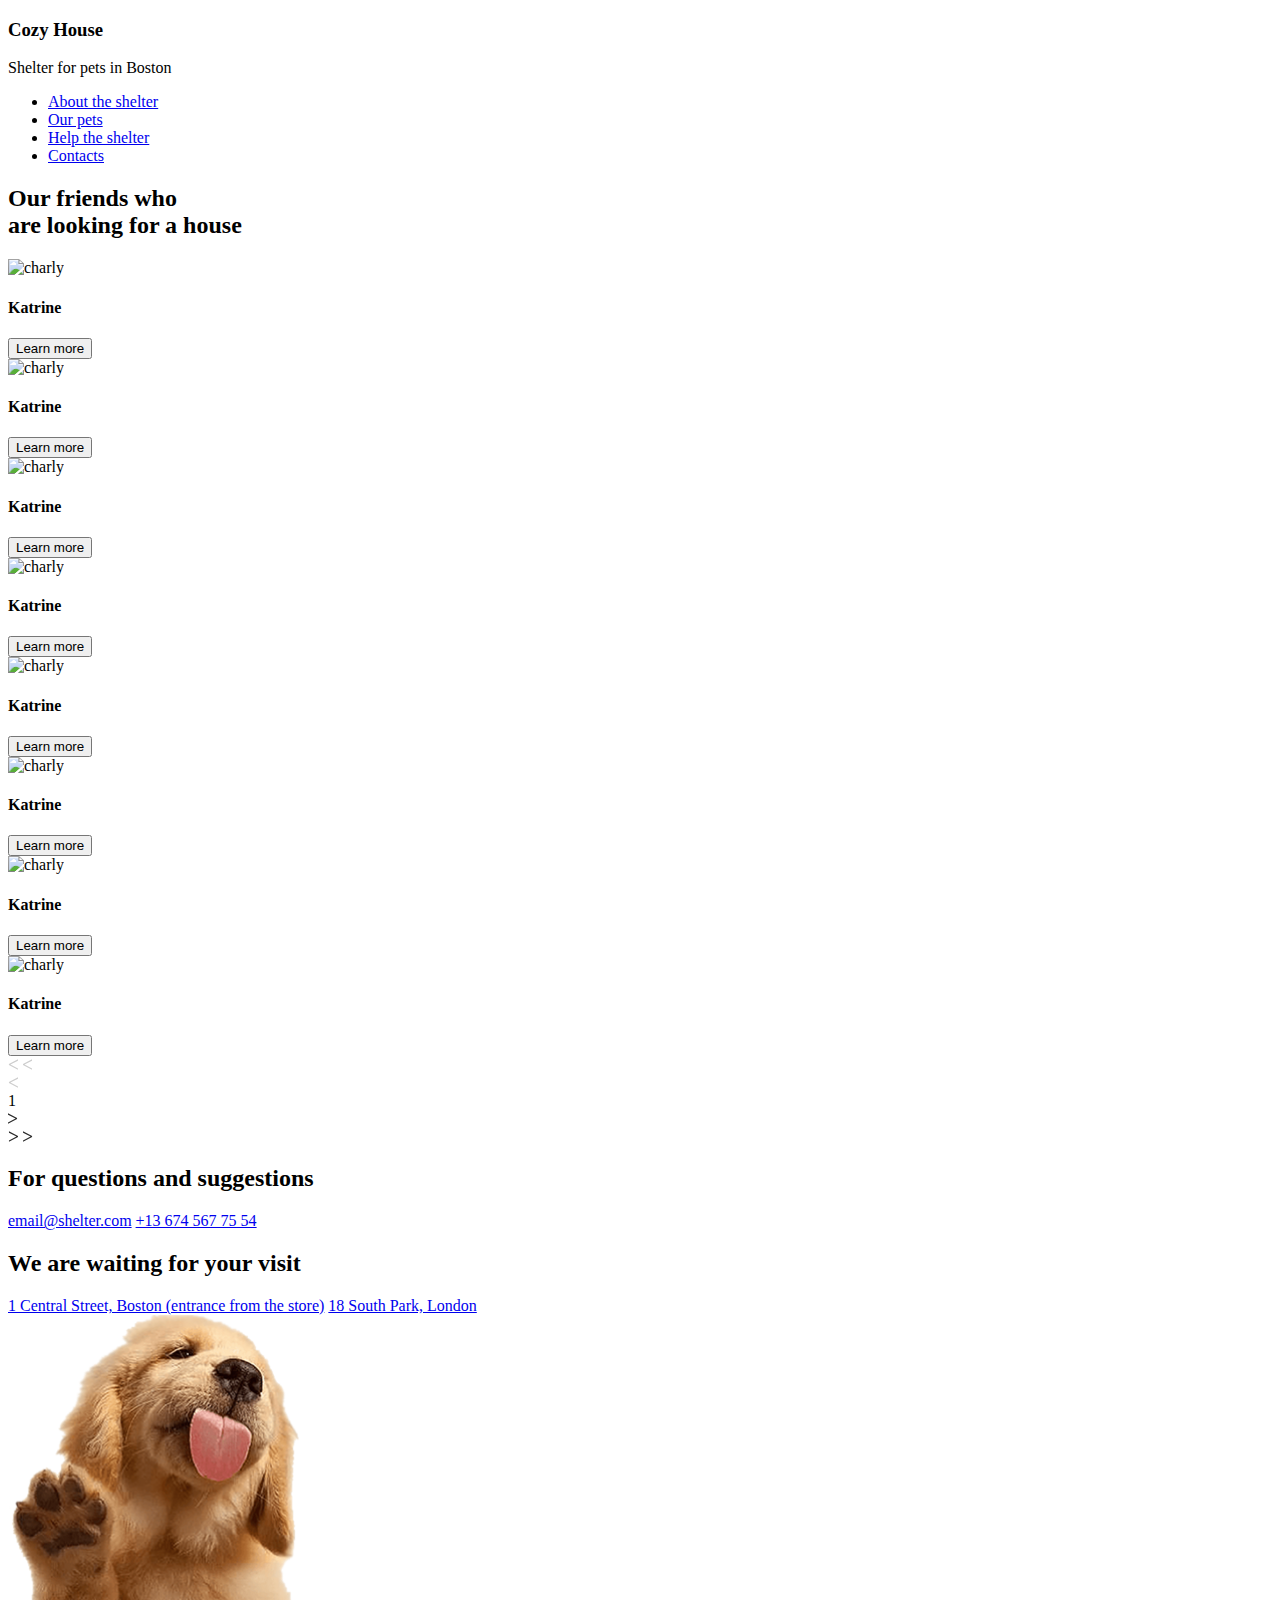
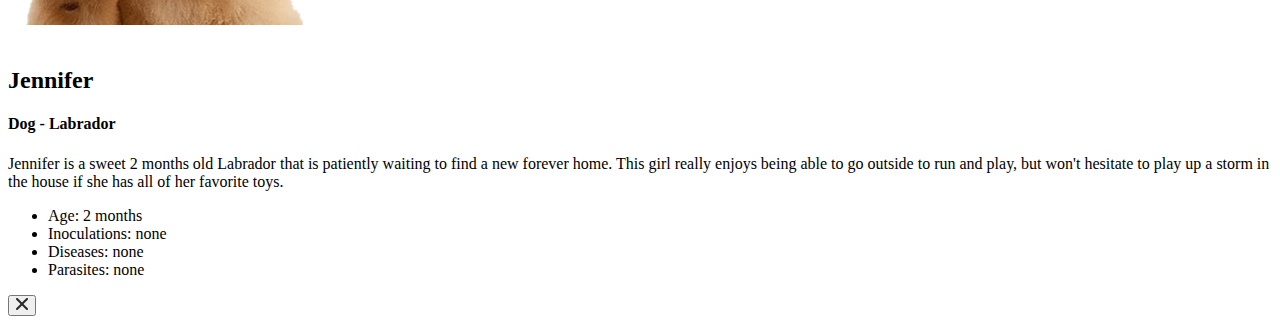
==== pages/pets/index.html @ 301ff0c5 "feat: created html (pets page)" ====
<!DOCTYPE html>
<html lang="en">

<head>
	<meta charset="UTF-8">
	<meta http-equiv="X-UA-Compatible" content="IE=edge">
	<meta name="viewport" content="width=device-width, initial-scale=1.0">
	<title>Our pets</title>
	<link rel="shortcut icon" href="../../assets/favicon.ico" type="image/x-icon">
	<link rel="stylesheet" href="./style.css">
</head>

<body>
	<div class="wraper">
		<header class="header lock-padding">
			<div class="header__container">
				<div class="header__logo">
					<h3 class="header__logo-title">Cozy House</h3>
					<p class="header__logo-subtitle">Shelter for pets in Boston</p>
				</div>
				<div class="header__menu menu">
					<nav class="menu__body">
						<ul class="menu__list">
							<li><a href="../main/index.html" class="menu__link">About the shelter</a></li>
							<li><a href="#" class="menu__link active">Our pets</a></li>
							<li><a href="#help" class="menu__link">Help the shelter</a></li>
							<li><a href="#contacts" class="menu__link">Contacts</a></li>
						</ul>
					</nav>
					<div class="menu__icon icon-menu">
						<span></span>
					</div>
				</div>
			</div>
		</header>
		<main class="main">
			<section class="our-friends">
				<div class="our-friends__container">
					<h2 class="our-friends__title">Our friends who <br>are looking for a house</h2>
					<div class="our-friends__content">
						<div class="our-friends__item-pet pet-item">
							<div class="pet-item__image">
								<img src="../../assets/images/all_pets/charly.jpg" alt="charly">
							</div>
							<h4 class="pet-item__title">Katrine</h4>
							<button class="pet-item__btn">Learn more</button>
						</div>
						<div class="our-friends__item-pet pet-item">
							<div class="pet-item__image">
								<img src="../../assets/images/all_pets/charly.jpg" alt="charly">
							</div>
							<h4 class="pet-item__title">Katrine</h4>
							<button class="pet-item__btn">Learn more</button>
						</div>
						<div class="our-friends__item-pet pet-item">
							<div class="pet-item__image">
								<img src="../../assets/images/all_pets/charly.jpg" alt="charly">
							</div>
							<h4 class="pet-item__title">Katrine</h4>
							<button class="pet-item__btn">Learn more</button>
						</div>
						<div class="our-friends__item-pet pet-item">
							<div class="pet-item__image">
								<img src="../../assets/images/all_pets/charly.jpg" alt="charly">
							</div>
							<h4 class="pet-item__title">Katrine</h4>
							<button class="pet-item__btn">Learn more</button>
						</div>
						<div class="our-friends__item-pet pet-item">
							<div class="pet-item__image">
								<img src="../../assets/images/all_pets/charly.jpg" alt="charly">
							</div>
							<h4 class="pet-item__title">Katrine</h4>
							<button class="pet-item__btn">Learn more</button>
						</div>
						<div class="our-friends__item-pet pet-item">
							<div class="pet-item__image">
								<img src="../../assets/images/all_pets/charly.jpg" alt="charly">
							</div>
							<h4 class="pet-item__title">Katrine</h4>
							<button class="pet-item__btn">Learn more</button>
						</div>
						<div class="our-friends__item-pet pet-item">
							<div class="pet-item__image">
								<img src="../../assets/images/all_pets/charly.jpg" alt="charly">
							</div>
							<h4 class="pet-item__title">Katrine</h4>
							<button class="pet-item__btn">Learn more</button>
						</div>
						<div class="our-friends__item-pet pet-item">
							<div class="pet-item__image">
								<img src="../../assets/images/all_pets/charly.jpg" alt="charly">
							</div>
							<h4 class="pet-item__title">Katrine</h4>
							<button class="pet-item__btn">Learn more</button>
						</div>
					</div>
					<div class="our-friends__pagination pagination">
						<div class="pagination__wraper">
							<div class="pagination__btn pagination__btn_begin">
								<svg class="pagination__btn_begin" width="25" height="11" viewBox="0 0 25 11" fill="none"
									xmlns="http://www.w3.org/2000/svg">
									<path class="pagination__btn_begin"
										d="M9.94687 10.7852L0.913671 6.08789V4.98438L9.94687 0.287109V1.625L2.43711 5.53125L9.94687 9.44727V10.7852ZM24.018 10.7852L14.9848 6.08789V4.98438L24.018 0.287109V1.625L16.5082 5.53125L24.018 9.44727V10.7852Z"
										fill="#CDCDCD" />
								</svg>
							</div>
							<div class="pagination__btn pagination__btn_prev">
								<svg class="pagination__btn_prev" width="10" height="11" viewBox="0 0 10 11" fill="none"
									xmlns="http://www.w3.org/2000/svg">
									<path class="pagination__btn_prev"
										d="M9.98242 10.7852L0.949219 6.08789V4.98438L9.98242 0.287109V1.625L2.47266 5.53125L9.98242 9.44727V10.7852Z"
										fill="#CDCDCD" />
								</svg>
							</div>
							<div class="pagination__btn pagination__btn_current-page">1</div>
							<div class="pagination__btn pagination__btn_next">
								<svg class="pagination__btn_next" width="10" height="11" viewBox="0 0 10 11" fill="none"
									xmlns="http://www.w3.org/2000/svg">
									<path class="pagination__btn_next"
										d="M9.04102 6.08789L0.0078125 10.7852V9.44727L7.51758 5.53125L0.0078125 1.625V0.287109L9.04102 4.98438V6.08789Z"
										fill="#292929" />
								</svg>
							</div>
							<div class="pagination__btn pagination__btn_end">
								<svg class="pagination__btn_end" width="25" height="11" viewBox="0 0 25 11" fill="none"
									xmlns="http://www.w3.org/2000/svg">
									<path class="pagination__btn_end"
										d="M10.0055 6.08789L0.972265 10.7852V9.44727L8.48203 5.53125L0.972265 1.625V0.287109L10.0055 4.98438V6.08789ZM24.0766 6.08789L15.0434 10.7852V9.44727L22.5531 5.53125L15.0434 1.625V0.287109L24.0766 4.98438V6.08789Z"
										fill="#292929" />
								</svg>
							</div>
						</div>
					</div>
				</div>
			</section>
		</main>
		<footer class="footer">
			<div class="footer__container">
				<div class="footer__column">
					<h2 class="footer__title">For questions and suggestions</h2>
					<div class="footer__links">
						<a class="footer__link _icon-email" href="mailto:email@shelter.com"
							target="_blank">email@shelter.com</a>
						<a class="footer__link _icon-phone" href="tel:+136745677554">+13 674 567 75 54</a>
					</div>
				</div>
				<div class="footer__column">
					<h2 class="footer__title">We are waiting for your visit</h2>
					<div class="footer__links">
						<a class="footer__link _icon-marker"
							href="https://www.google.com/maps/place/1+Central+St,+Boston,+MA+02109,+USA/@42.3587065,-71.0553378,17z/data=!4m5!3m4!1s0x89e370868bc2ce7b:0x82fa7db94f5fea9e!8m2!3d42.3585519!4d-71.0547263?hl=en"
							target="_blank">1 Central Street, Boston (entrance from the store)</a>
						<a class="footer__link _icon-marker"
							href="https://www.google.com/maps/place/South+Park/@51.4637793,-0.1904764,14z/data=!4m9!1m2!2m1!1s18+South+Park,+London!3m5!1s0x48760f79376fa0e3:0x202ac3af5c1ea4ec!8m2!3d51.4691953!4d-0.1941945!15sChUxOCBTb3V0aCBQYXJrLCBMb25kb25aFiIUMTggc291dGggcGFyayBsb25kb26SAQRwYXJr?hl=en"
							target="_blank">18 South Park, London</a>
					</div>
				</div>
				<div class="footer__column footer__column_image">
					<img class="footer__img-puppy" src="../../assets/images/footer-puppy.png" alt="footer puppy">
				</div>
			</div>
		</footer>
		<div class="blackout-screan"></div>
	</div>


	<div class="info-popap lock-padding">
		<div class="info-popap__body">
			<div class="info-popap__content">
				<div class="info-popap__image">
					<img src="../../assets/images/all_pets/jennifer.jpg" alt="">
				</div>
				<div class="info-popap__data">
					<h2 class="info-popap__title">Jennifer</h2>
					<h4 class="info-popap__sub-title">Dog - Labrador</h4>
					<div class="info-popap__description">Jennifer is a sweet 2 months old Labrador that is patiently
						waiting
						to
						find a new forever home. This girl really enjoys being able to go outside to run and play, but
						won't
						hesitate to play up a storm in the house if she has all of her favorite toys.
					</div>
					<ul class="info-popap__features features">
						<li>Age: <span class="features__age">2 months</span></li>
						<li>Inoculations: <span class="features__inoculations">none</span></li>
						<li>Diseases: <span class="features__diseases">none</span></li>
						<li>Parasites: <span class="features__parasites">none</span></li>
					</ul>
				</div>
				<button class="info-popap__btn-close">
					<svg width="12" height="12" viewBox="0 0 12 12" fill="none" xmlns="http://www.w3.org/2000/svg">
						<path fill-rule="evenodd" clip-rule="evenodd"
							d="M7.42618 6.00003L11.7046 1.72158C12.0985 1.32775 12.0985 0.689213 11.7046 0.295433C11.3108 -0.0984027 10.6723 -0.0984027 10.2785 0.295433L5.99998 4.57394L1.72148 0.295377C1.32765 -0.098459 0.68917 -0.098459 0.295334 0.295377C-0.0984448 0.689213 -0.0984448 1.32775 0.295334 1.72153L4.57383 5.99997L0.295334 10.2785C-0.0984448 10.6723 -0.0984448 11.3108 0.295334 11.7046C0.68917 12.0985 1.32765 12.0985 1.72148 11.7046L5.99998 7.42612L10.2785 11.7046C10.6723 12.0985 11.3108 12.0985 11.7046 11.7046C12.0985 11.3108 12.0985 10.6723 11.7046 10.2785L7.42618 6.00003Z"
							fill="#292929" />
					</svg>
				</button>
			</div>
		</div>
	</div>

	<script type="module" src="./script.js"></script>
</body>

</html>
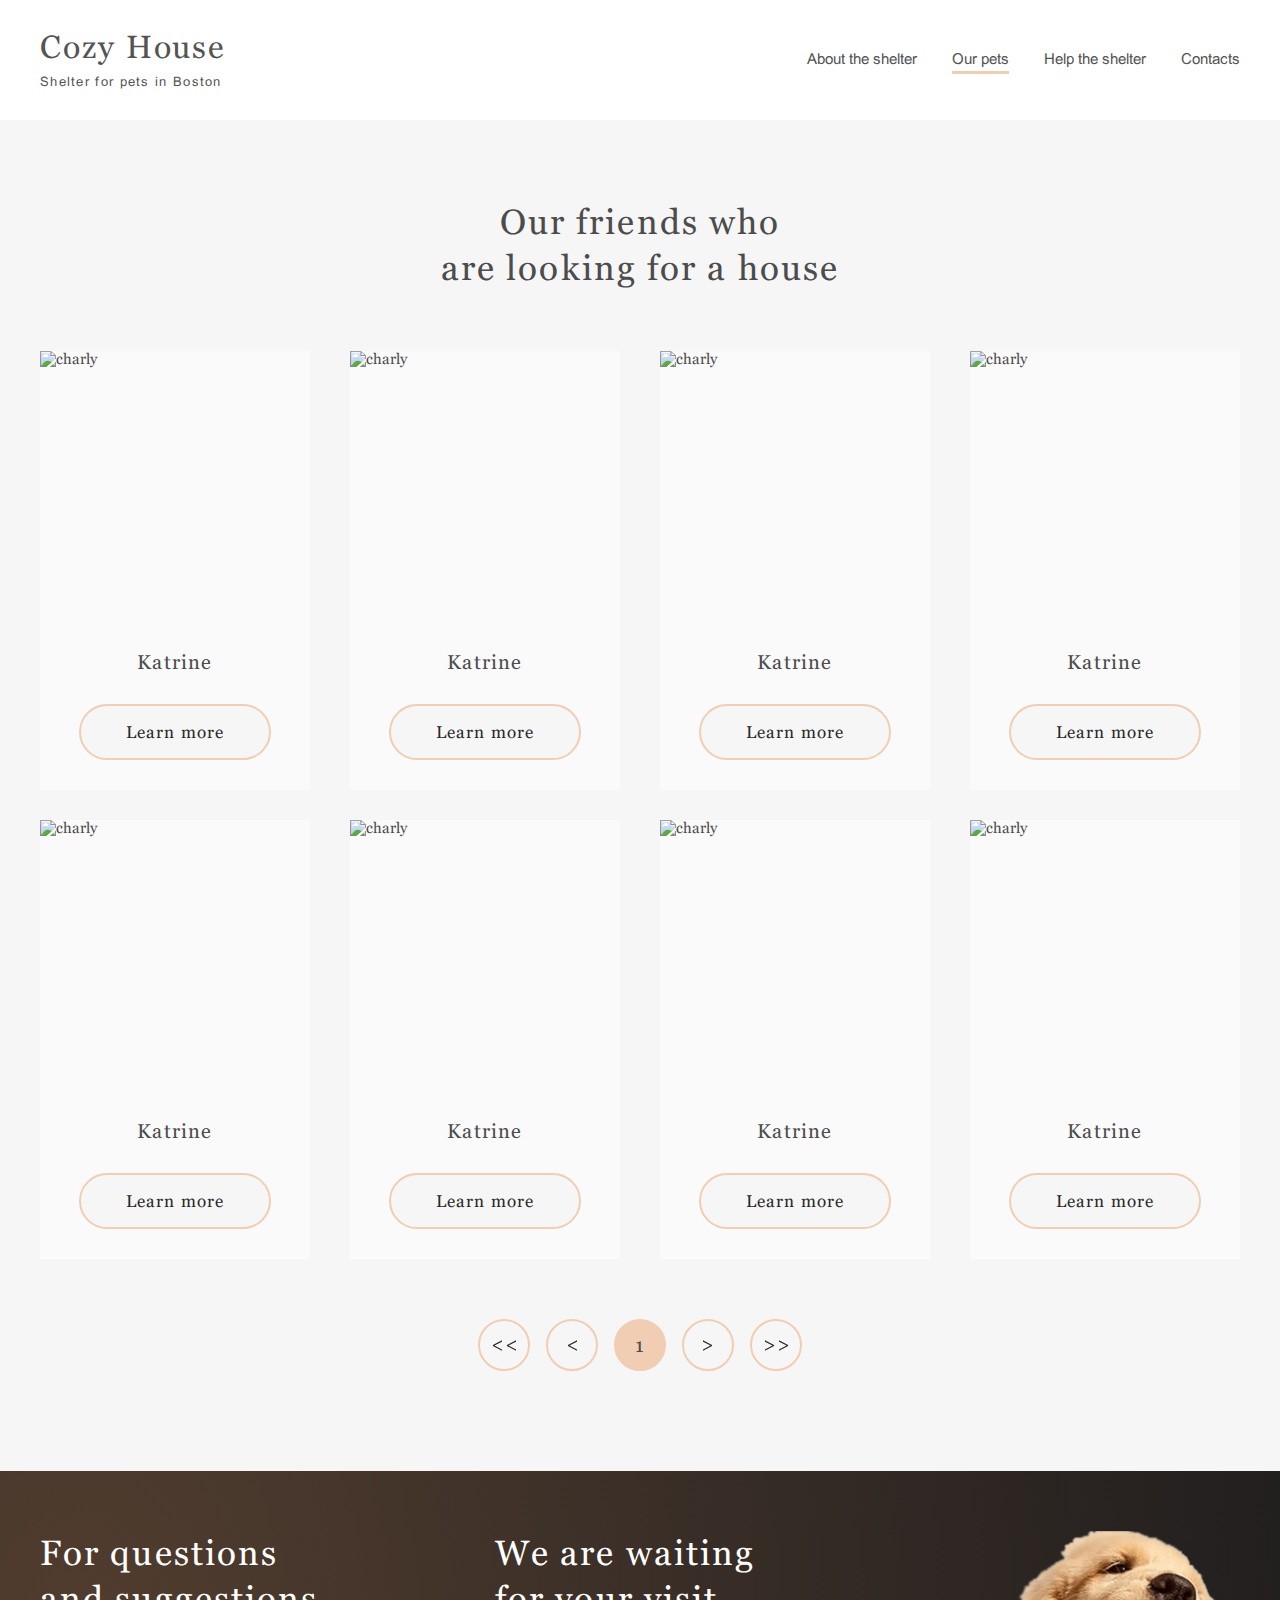
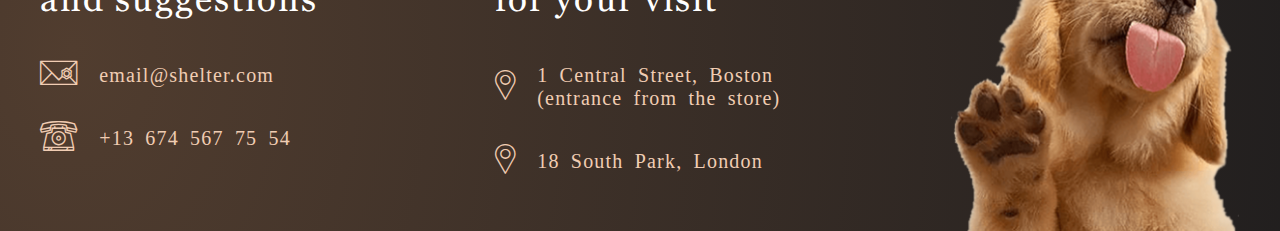
==== commit 78a2a638: "fix: remove adding padding in header(static) - 'pets'" ====
--- a/pages/pets/index.html
+++ b/pages/pets/index.html
@@ -12,7 +12,7 @@
 
 <body>
 	<div class="wraper">
-		<header class="header lock-padding">
+		<header class="header">
 			<div class="header__container">
 				<div class="header__logo">
 					<h3 class="header__logo-title">Cozy House</h3>
--- a/pages/pets/style.css
+++ b/pages/pets/style.css
@@ -0,0 +1,1059 @@
+@charset "UTF-8";
+/*Обнуление*/
+* {
+  padding: 0;
+  margin: 0;
+  border: 0;
+}
+
+*,
+*:before,
+*:after {
+  -webkit-box-sizing: border-box;
+  box-sizing: border-box;
+}
+
+:focus,
+:active {
+  outline: none;
+}
+
+a:focus,
+a:active {
+  outline: none;
+}
+
+nav,
+footer,
+header,
+aside {
+  display: block;
+}
+
+html,
+body {
+  height: 100%;
+  width: 100%;
+  font-size: 100%;
+  line-height: 1;
+  -ms-text-size-adjust: 100%;
+  -moz-text-size-adjust: 100%;
+  -webkit-text-size-adjust: 100%;
+}
+
+input,
+button,
+textarea {
+  font-family: inherit;
+}
+
+input::-ms-clear {
+  display: none;
+}
+
+button {
+  cursor: pointer;
+}
+
+button::-moz-focus-inner {
+  padding: 0;
+  border: 0;
+}
+
+a,
+a:visited {
+  text-decoration: none;
+}
+
+a:hover {
+  text-decoration: none;
+}
+
+ul li {
+  list-style: none;
+}
+
+img {
+  vertical-align: top;
+}
+
+h1,
+h2,
+h3,
+h4,
+h5,
+h6 {
+  font-size: inherit;
+  font-weight: inherit;
+}
+
+/*--------------------*/
+@font-face {
+  font-family: "Arial";
+  src: url("../../assets/fonts/Arial.eot");
+  src: local("☺"), url("../../assets/fonts/Arial.woff") format("woff"), url("../../assets/fonts/Arial.ttf") format("truetype"), url("../../assets/fonts/Arial.svg") format("svg");
+  font-weight: normal;
+  font-style: normal;
+}
+
+@font-face {
+  font-family: "Georgia_regular";
+  src: url("../../assets/fonts/Georgia Regular font.eot");
+  src: local("☺"), url("../../assets/fonts/Georgia Regular font.woff") format("woff"), url("../../assets/fonts/Georgia Regular font.ttf") format("truetype"), url("../../assets/fonts/Georgia Regular font.svg") format("svg");
+  font-weight: normal;
+  font-style: normal;
+}
+
+@font-face {
+  font-family: "Georgia_bold";
+  src: url("../../assets/fonts/georgia bold.eot");
+  src: local("☺"), url("../../assets/fonts/georgia bold.woff") format("woff"), url("../../assets/fonts/georgia bold.ttf") format("truetype"), url("../../assets/fonts/georgia bold.svg") format("svg");
+  font-weight: 700;
+  font-style: normal;
+}
+
+@font-face {
+  font-family: "icomoon";
+  src: url("../../assets/iconsFonts/icomoon.eot?2ja362");
+  src: url("../../assets/iconsFonts/icomoon.eot?2ja362#iefix") format("embedded-opentype"), url("../../assets/iconsFonts/icomoon.ttf?2ja362") format("truetype"), url("../../assets/iconsFonts/icomoon.woff?2ja362") format("woff"), url("../../assets/iconsFonts/icomoon.svg?2ja362#icomoon") format("svg");
+  font-weight: normal;
+  font-style: normal;
+  font-display: block;
+}
+
+[class^="_icon-"],
+[class*=" _icon-"] {
+  /* use !important to prevent issues with browser extensions that change fonts */
+  font-family: "icomoon" !important;
+  font-style: normal;
+  font-weight: normal;
+  font-variant: normal;
+  text-transform: none;
+  line-height: 1;
+  /* Better Font Rendering =========== */
+  -webkit-font-smoothing: antialiased;
+  -moz-osx-font-smoothing: grayscale;
+}
+
+._icon-arrow_left:before {
+  content: "\e900";
+}
+
+._icon-arrow_right:before {
+  content: "\e901";
+}
+
+._icon-email:before {
+  content: "\e902";
+}
+
+._icon-marker:before {
+  content: "\e903";
+}
+
+._icon-phone:before {
+  content: "\e904";
+}
+
+body {
+  font-family: "Georgia_regular";
+  line-height: 1;
+  background-color: #ffffff;
+  color: #4c4c4c;
+  font-size: 0.9375rem;
+}
+
+body.lock {
+  overflow: hidden;
+}
+
+[class*="__container"] {
+  max-width: 1230px;
+  padding: 0 15px;
+  margin: 0 auto;
+}
+
+h1 {
+  font-size: 2.75rem;
+  line-height: 130%;
+}
+
+@media (max-width: 20em) {
+  h1 {
+    font-size: 1.5625rem;
+    letter-spacing: 0.06em;
+  }
+}
+
+h2 {
+  font-size: 2.1875rem;
+  line-height: 130%;
+  letter-spacing: 0.06em;
+  color: colorH24;
+}
+
+@media (max-width: 36em) {
+  h2 {
+    font-size: 1.5625rem;
+  }
+}
+
+h3 {
+  font-size: 2rem;
+  line-height: 110%;
+  letter-spacing: 0.06em;
+}
+
+h4 {
+  font-size: 1.25rem;
+  line-height: 115%;
+  letter-spacing: 0.06em;
+  color: colorH24;
+}
+
+a {
+  color: #545454;
+}
+
+.wraper {
+  position: relative;
+  min-height: 100%;
+  display: -webkit-box;
+  display: -ms-flexbox;
+  display: flex;
+  -webkit-box-orient: vertical;
+  -webkit-box-direction: normal;
+      -ms-flex-direction: column;
+          flex-direction: column;
+}
+
+.blackout-screan {
+  position: fixed;
+  top: 0;
+  left: 0;
+  height: 100%;
+  width: 100%;
+  background-color: rgba(41, 41, 41, 0.6);
+  z-index: 1;
+  opacity: 0;
+  visibility: hidden;
+  -webkit-transition: 0.5s ease-out 0s;
+  transition: 0.5s ease-out 0s;
+}
+
+.blackout-screan.active {
+  opacity: 1;
+  visibility: visible;
+  -webkit-transition: 0.5s ease-in 0.1s;
+  transition: 0.5s ease-in 0.1s;
+}
+
+.info-popap {
+  position: fixed;
+  top: 0;
+  left: 0;
+  width: 100%;
+  height: 100%;
+  background-color: rgba(41, 41, 41, 0.6);
+  z-index: 2;
+  opacity: 0;
+  visibility: hidden;
+  -webkit-transition: 0.5s ease-out 0s;
+  transition: 0.5s ease-out 0s;
+}
+
+.info-popap__body {
+  min-height: 100vh;
+  display: -webkit-box;
+  display: -ms-flexbox;
+  display: flex;
+  -webkit-box-align: center;
+      -ms-flex-align: center;
+          align-items: center;
+  -webkit-box-pack: center;
+      -ms-flex-pack: center;
+          justify-content: center;
+  padding: 30px 52px;
+}
+
+@media (max-width: 20em) {
+  .info-popap__body {
+    padding: 30px 40px;
+  }
+}
+
+.info-popap__content {
+  position: relative;
+  display: -webkit-box;
+  display: -ms-flexbox;
+  display: flex;
+  max-width: 902px;
+  border-radius: 9px;
+  color: #000000;
+  background-color: #fafafa;
+}
+
+@media (max-width: 48em) {
+  .info-popap__content {
+    max-width: 630px;
+  }
+}
+
+@media (max-width: 320px) {
+  .info-popap__content {
+    width: 240px;
+  }
+}
+
+.info-popap__image {
+  position: relative;
+  -webkit-box-flex: 0;
+      -ms-flex: 0 0 55.433%;
+          flex: 0 0 55.433%;
+  padding-bottom: 55.433%;
+  -ms-flex-item-align: start;
+      align-self: flex-start;
+  overflow: hidden;
+  border-radius: 9px;
+}
+
+@media (max-width: 48em) {
+  .info-popap__image {
+    -webkit-box-flex: 0;
+        -ms-flex: 0 0 55.555%;
+            flex: 0 0 55.555%;
+    padding-bottom: 55.555%;
+    margin: 0;
+  }
+}
+
+@media (max-width: 36em) {
+  .info-popap__image {
+    display: none;
+  }
+}
+
+.info-popap__image img {
+  position: absolute;
+  top: 0;
+  left: 0;
+  width: 100%;
+  height: 100%;
+}
+
+.info-popap__data {
+  -webkit-box-flex: 1;
+      -ms-flex: 1 1 auto;
+          flex: 1 1 auto;
+  padding: 50px 23px 88px 30px;
+}
+
+@media (max-width: 62em) {
+  .info-popap__data {
+    padding: 10px 11px 37px 10px;
+  }
+}
+
+@media (max-width: 36em) {
+  .info-popap__data {
+    margin: 0 auto;
+    padding: 10px;
+  }
+}
+
+.info-popap__title {
+  font-size: 2.1875rem;
+  margin: 0px 0px 0.625rem 0px;
+}
+
+@media (max-width: 36em) {
+  .info-popap__title {
+    text-align: center;
+  }
+}
+
+.info-popap__sub-title {
+  margin-bottom: 2.5rem;
+}
+
+@media (max-width: 48em) {
+  .info-popap__sub-title {
+    margin-bottom: 1.5rem;
+  }
+}
+
+@media (max-width: 36em) {
+  .info-popap__sub-title {
+    text-align: center;
+  }
+}
+
+.info-popap__description {
+  margin-bottom: 2.5rem;
+  line-height: 110%;
+  letter-spacing: 0.06em;
+}
+
+@media (max-width: 48em) {
+  .info-popap__description {
+    font-size: 0.8125rem;
+    margin-bottom: 1.5rem;
+    text-align: justify;
+  }
+}
+
+.info-popap__features li {
+  font-weight: 700;
+  line-height: 110%;
+  letter-spacing: 0.06em;
+}
+
+.info-popap__features li:not(:last-child) {
+  margin-bottom: 0.625rem;
+}
+
+@media (max-width: 48em) {
+  .info-popap__features li:not(:last-child) {
+    margin-bottom: 0.3125rem;
+  }
+}
+
+.info-popap__features li::before {
+  content: "";
+  display: inline-block;
+  width: 5px;
+  height: 5px;
+  border-radius: 100px;
+  margin-right: 10px;
+  background-color: #f1cdb3;
+}
+
+.info-popap__features span {
+  font-weight: 400;
+}
+
+.info-popap__btn-close {
+  position: absolute;
+  right: -43px;
+  top: -48px;
+  width: 52px;
+  height: 52px;
+  background-color: #fafafa00;
+  border: 2px solid #f1cdb3;
+  border-radius: 100px;
+  -ms-flex-item-align: end;
+      align-self: flex-end;
+  cursor: pointer;
+  -webkit-transition: 0.5s ease;
+  transition: 0.5s ease;
+}
+
+@media (max-width: 30em) {
+  .info-popap__btn-close {
+    right: -30px;
+    top: -55px;
+  }
+}
+
+.info-popap__btn-close:hover {
+  border-color: #fddcc4;
+  background-color: #fddcc4;
+}
+
+.info-popap__btn-close svg {
+  position: absolute;
+  top: 50%;
+  left: 50%;
+  -webkit-transform: translate(-50%, -50%);
+          transform: translate(-50%, -50%);
+}
+
+.info-popap.active {
+  opacity: 1;
+  visibility: visible;
+  -webkit-transition: 0.5s ease-in 0.1s;
+  transition: 0.5s ease-in 0.1s;
+}
+
+.header {
+  padding: 30px 0;
+  background-color: #ffffff;
+}
+
+@media (max-width: 62em) {
+  .header {
+    padding: 30px 0px 0px 0px;
+  }
+}
+
+.header__container {
+  display: -webkit-box;
+  display: -ms-flexbox;
+  display: flex;
+  -webkit-box-pack: justify;
+      -ms-flex-pack: justify;
+          justify-content: space-between;
+  -webkit-box-align: center;
+      -ms-flex-align: center;
+          align-items: center;
+}
+
+@media (max-width: 62em) {
+  .header__container {
+    padding: 0px 30px;
+  }
+}
+
+@media (max-width: 47.99em) {
+  .header__container {
+    -webkit-box-pack: end;
+        -ms-flex-pack: end;
+            justify-content: flex-end;
+    padding: 0px 15px;
+  }
+}
+
+.header__logo {
+  color: #545454;
+  margin-right: 43px;
+  white-space: nowrap;
+  z-index: 4;
+}
+
+@media (max-width: 19.99em) {
+  .header__logo {
+    margin-right: 20px;
+  }
+}
+
+.header__logo-title {
+  margin-bottom: 0.3125em;
+}
+
+@media (max-width: 19.99em) {
+  .header__logo-title {
+    font-size: 1.5rem;
+  }
+}
+
+.header__logo-subtitle {
+  font-family: "Arial";
+  font-size: 0.8125rem;
+  line-height: 115.4%;
+  letter-spacing: 0.1em;
+}
+
+@media (max-width: 19.99em) {
+  .header__logo-subtitle {
+    font-size: 0.75rem;
+  }
+}
+
+.header__menu {
+  display: -webkit-box;
+  display: -ms-flexbox;
+  display: flex;
+}
+
+@media (max-width: 47.99em) {
+  .menu__body {
+    position: fixed;
+    right: -120%;
+    top: 0;
+    width: 320px;
+    height: 100vh;
+    display: -webkit-box;
+    display: -ms-flexbox;
+    display: flex;
+    -webkit-box-pack: center;
+        -ms-flex-pack: center;
+            justify-content: center;
+    -webkit-box-align: center;
+        -ms-flex-align: center;
+            align-items: center;
+    background: #ffffff;
+    z-index: 3;
+    overflow-y: auto;
+    -webkit-transition: 0.5s ease-out;
+    transition: 0.5s ease-out;
+  }
+}
+
+@media (max-width: 47.99em) {
+  .menu__body.active {
+    right: 0;
+    -webkit-transition: 0.5s ease-in;
+    transition: 0.5s ease-in;
+  }
+}
+
+.menu__list {
+  display: -webkit-box;
+  display: -ms-flexbox;
+  display: flex;
+  -webkit-box-align: center;
+      -ms-flex-align: center;
+          align-items: center;
+  -ms-flex-wrap: wrap;
+      flex-wrap: wrap;
+  row-gap: 10px;
+}
+
+@media (max-width: 47.99em) {
+  .menu__list {
+    -webkit-box-orient: vertical;
+    -webkit-box-direction: normal;
+        -ms-flex-direction: column;
+            flex-direction: column;
+  }
+}
+
+.menu__list li:not(:last-child) {
+  margin-right: 2.334em;
+}
+
+@media (max-width: 47.99em) {
+  .menu__list li:not(:last-child) {
+    font-size: 2rem;
+    margin: 0em 0em 1.25em 0em;
+  }
+}
+
+.menu__link {
+  font-family: "Arial";
+  line-height: 160%;
+  position: relative;
+  padding: 15px 0;
+}
+
+@media (max-width: 47.99em) {
+  .menu__link {
+    font-size: 2rem;
+  }
+}
+
+.menu__link::before {
+  content: "";
+  position: absolute;
+  right: 0;
+  bottom: 12px;
+  width: 0%;
+  height: 3px;
+  background-color: #f1cdb3;
+  -webkit-transition: 0.4s ease-out;
+  transition: 0.4s ease-out;
+}
+
+.menu__link:hover::before {
+  content: "";
+  width: 100%;
+  left: 0;
+  -webkit-transition: 0.4s ease-in;
+  transition: 0.4s ease-in;
+}
+
+.menu__link.active::before {
+  content: "";
+  width: 100%;
+  left: 0;
+  -webkit-transition: 0.4s ease-in;
+  transition: 0.4s ease-in;
+}
+
+.menu__icon {
+  margin-right: 38px;
+}
+
+.icon-menu {
+  display: none;
+  position: relative;
+  width: 30px;
+  height: 22px;
+  cursor: pointer;
+  z-index: 4;
+}
+
+@media (max-width: 47.99em) {
+  .icon-menu {
+    display: block;
+  }
+}
+
+.icon-menu span {
+  position: absolute;
+  left: 0px;
+  top: 10px;
+  width: 100%;
+  height: 2px;
+  background: #000000;
+  -webkit-transition: 0.5s ease;
+  -webkit-transition: 0.3s ease-out;
+  transition: 0.3s ease-out;
+}
+
+.icon-menu::before,
+.icon-menu::after {
+  content: "";
+  position: absolute;
+  height: 2px;
+  left: 0;
+  background: #000000;
+  width: 100%;
+}
+
+.icon-menu::before {
+  top: 0px;
+  -webkit-transition: 0.5s ease-out;
+  transition: 0.5s ease-out;
+}
+
+.icon-menu::after {
+  content: "";
+  bottom: 0px;
+  -webkit-transition: 0.1s ease-out;
+  transition: 0.1s ease-out;
+}
+
+.icon-menu.active span {
+  -webkit-transform: rotate(-90deg);
+          transform: rotate(-90deg);
+  top: 5px;
+  -webkit-transition: 0.3s ease-in;
+  transition: 0.3s ease-in;
+}
+
+.icon-menu.active::before {
+  content: "";
+  -webkit-transform: rotate(-90deg);
+          transform: rotate(-90deg);
+  top: 5px;
+  left: -10px;
+  -webkit-transition: 0.1s ease-in;
+  transition: 0.1s ease-in;
+}
+
+.icon-menu.active::after {
+  content: "";
+  -webkit-transform: rotate(-90deg);
+          transform: rotate(-90deg);
+  top: 5px;
+  left: 10px;
+  -webkit-transition: 0.5s ease-in;
+  transition: 0.5s ease-in;
+}
+
+.main {
+  -webkit-box-flex: 1;
+      -ms-flex: 1 1 auto;
+          flex: 1 1 auto;
+}
+
+.main .our-friends {
+  padding: 80px 0 100px 0;
+  background-color: #f6f6f6;
+}
+
+@media (max-width: 576px) {
+  .main .our-friends {
+    pad: 42px 0;
+  }
+}
+
+.main .our-friends__title {
+  max-width: 400px;
+  text-align: center;
+  margin: 0 auto;
+  margin-bottom: 60px;
+}
+
+@media (max-width: 576px) {
+  .main .our-friends__title {
+    margin-bottom: 42px;
+  }
+}
+
+.main .our-friends__content {
+  display: -webkit-box;
+  display: -ms-flexbox;
+  display: flex;
+  -webkit-box-pack: center;
+      -ms-flex-pack: center;
+          justify-content: center;
+  -ms-flex-wrap: wrap;
+      flex-wrap: wrap;
+  -webkit-column-gap: 40px;
+          column-gap: 40px;
+  row-gap: 30px;
+}
+
+.main .our-friends__content:not(:last-child) {
+  margin-bottom: 60px;
+}
+
+.main .our-friends__item-pet {
+  -webkit-box-flex: 0;
+      -ms-flex: 0 1 22.5%;
+          flex: 0 1 22.5%;
+}
+
+@media (max-width: 992px) {
+  .main .our-friends__item-pet {
+    -webkit-box-flex: 0;
+        -ms-flex: 0 1 30%;
+            flex: 0 1 30%;
+  }
+}
+
+@media (max-width: 768px) {
+  .main .our-friends__item-pet {
+    -webkit-box-flex: 0;
+        -ms-flex: 0 1 36.586%;
+            flex: 0 1 36.586%;
+  }
+}
+
+@media (max-width: 576px) {
+  .main .our-friends__item-pet {
+    -webkit-box-flex: 0;
+        -ms-flex: 0 1 93.11%;
+            flex: 0 1 93.11%;
+  }
+}
+
+.main .our-friends__pagination {
+  margin: 0 auto;
+}
+
+.main .pet-item {
+  display: -webkit-box;
+  display: -ms-flexbox;
+  display: flex;
+  -webkit-box-orient: vertical;
+  -webkit-box-direction: normal;
+      -ms-flex-direction: column;
+          flex-direction: column;
+  -webkit-box-align: center;
+      -ms-flex-align: center;
+          align-items: center;
+  padding-bottom: 30px;
+  background-color: #fafafa;
+  cursor: pointer;
+}
+
+.main .pet-item :not(:last-child) {
+  margin-bottom: 30px;
+}
+
+.main .pet-item__image {
+  width: 100%;
+  padding-bottom: 100%;
+  position: relative;
+}
+
+.main .pet-item__image img {
+  position: absolute;
+  top: 0;
+  left: 0;
+  width: 100%;
+  height: 100%;
+  -o-object-fit: contain;
+     object-fit: contain;
+}
+
+.main .pet-item__btn {
+  font-size: 1.0625rem;
+  line-height: 130%;
+  letter-spacing: 0.06em;
+  color: #292929;
+  border: 2px solid #f1cdb3;
+  padding: 0.8824em 2.6471em;
+  border-radius: 100px;
+  background-color: #f6f6f6;
+  -webkit-transition: 0.3s ease;
+  transition: 0.3s ease;
+}
+
+.main .pet-item__btn:hover {
+  border-color: #fddcc4;
+  background-color: #fddcc4;
+}
+
+.main .pagination {
+  max-width: 340px;
+}
+
+.main .pagination__wraper {
+  display: -webkit-box;
+  display: -ms-flexbox;
+  display: flex;
+  -webkit-box-pack: justify;
+      -ms-flex-pack: justify;
+          justify-content: space-between;
+}
+
+.main .pagination__btn {
+  position: relative;
+  display: -webkit-box;
+  display: -ms-flexbox;
+  display: flex;
+  -webkit-box-pack: center;
+      -ms-flex-pack: center;
+          justify-content: center;
+  -webkit-box-align: center;
+      -ms-flex-align: center;
+          align-items: center;
+  margin: 0 auto;
+  border: 2px solid #f1cdb3;
+  border-radius: 100px;
+  width: 52px;
+  height: 52px;
+  font-size: 20px;
+  line-height: 115%;
+  letter-spacing: 0.06em;
+  cursor: pointer;
+  -webkit-transition: 0.3s ease;
+  transition: 0.3s ease;
+}
+
+.main .pagination__btn:hover {
+  border-color: #fddcc4;
+  background-color: #fddcc4;
+}
+
+.main .pagination__btn svg path {
+  fill: #292929;
+}
+
+.main .pagination__btn.lock-btn svg path {
+  fill: #cdcdcd;
+}
+
+.main .pagination__btn_current-page {
+  background-color: #f1cdb3;
+}
+
+.main .lock-btn {
+  color: #cdcdcd;
+  border-color: #cdcdcd;
+  pointer-events: none;
+}
+
+.footer {
+  padding: 60px 0 0 0;
+  background: radial-gradient(110.67% 538.64% at 5.73% 50%, #513d2f 0%, #1a1a1c 100%), #211f20;
+}
+
+@media (max-width: 768px) {
+  .footer {
+    padding: 30px 0 0 0;
+  }
+}
+
+.footer__container {
+  display: -webkit-box;
+  display: -ms-flexbox;
+  display: flex;
+  -ms-flex-wrap: wrap;
+      flex-wrap: wrap;
+  -webkit-box-pack: justify;
+      -ms-flex-pack: justify;
+          justify-content: space-between;
+  -webkit-box-align: start;
+      -ms-flex-align: start;
+          align-items: flex-start;
+  -webkit-column-gap: 40px;
+          column-gap: 40px;
+  row-gap: 65px;
+}
+
+@media (max-width: 62em) {
+  .footer__container {
+    -webkit-box-pack: center;
+        -ms-flex-pack: center;
+            justify-content: center;
+    -webkit-column-gap: 60px;
+            column-gap: 60px;
+  }
+}
+
+@media (max-width: 36em) {
+  .footer__container {
+    row-gap: 60px;
+  }
+}
+
+.footer__column {
+  position: relative;
+  -webkit-box-flex: 1;
+      -ms-flex: 1 1 33.333%;
+          flex: 1 1 33.333%;
+  max-width: 18.125rem;
+}
+
+@media (max-width: 47.99em) {
+  .footer__column {
+    display: -webkit-box;
+    display: -ms-flexbox;
+    display: flex;
+    -webkit-box-orient: vertical;
+    -webkit-box-direction: normal;
+        -ms-flex-direction: column;
+            flex-direction: column;
+    -webkit-box-align: center;
+        -ms-flex-align: center;
+            align-items: center;
+    -webkit-box-flex: 1;
+        -ms-flex: 1 1 auto;
+            flex: 1 1 auto;
+    max-width: 100%;
+  }
+}
+
+@media (max-width: 47.99em) {
+  .footer__column_image {
+    max-width: 18.125rem;
+  }
+}
+
+.footer__title {
+  color: #ffffff;
+  margin-bottom: 40px;
+}
+
+@media (max-width: 47.99em) {
+  .footer__title {
+    text-align: center;
+  }
+}
+
+.footer__links :not(:last-child) {
+  margin: 0px 0px 40px 0px;
+}
+
+.footer__link {
+  display: -webkit-box;
+  display: -ms-flexbox;
+  display: flex;
+  -webkit-box-align: center;
+      -ms-flex-align: center;
+          align-items: center;
+  font-size: 1.25rem;
+  line-height: 115%;
+  letter-spacing: 0.06em;
+  color: #f1cdb3;
+}
+
+.footer__link::before {
+  margin-right: 20px;
+  font-size: 30px;
+}
+
+.footer__img-puppy {
+  height: 100%;
+  width: 100%;
+}
+
+.footer__column_image {
+  -ms-flex-item-align: end;
+      align-self: flex-end;
+}
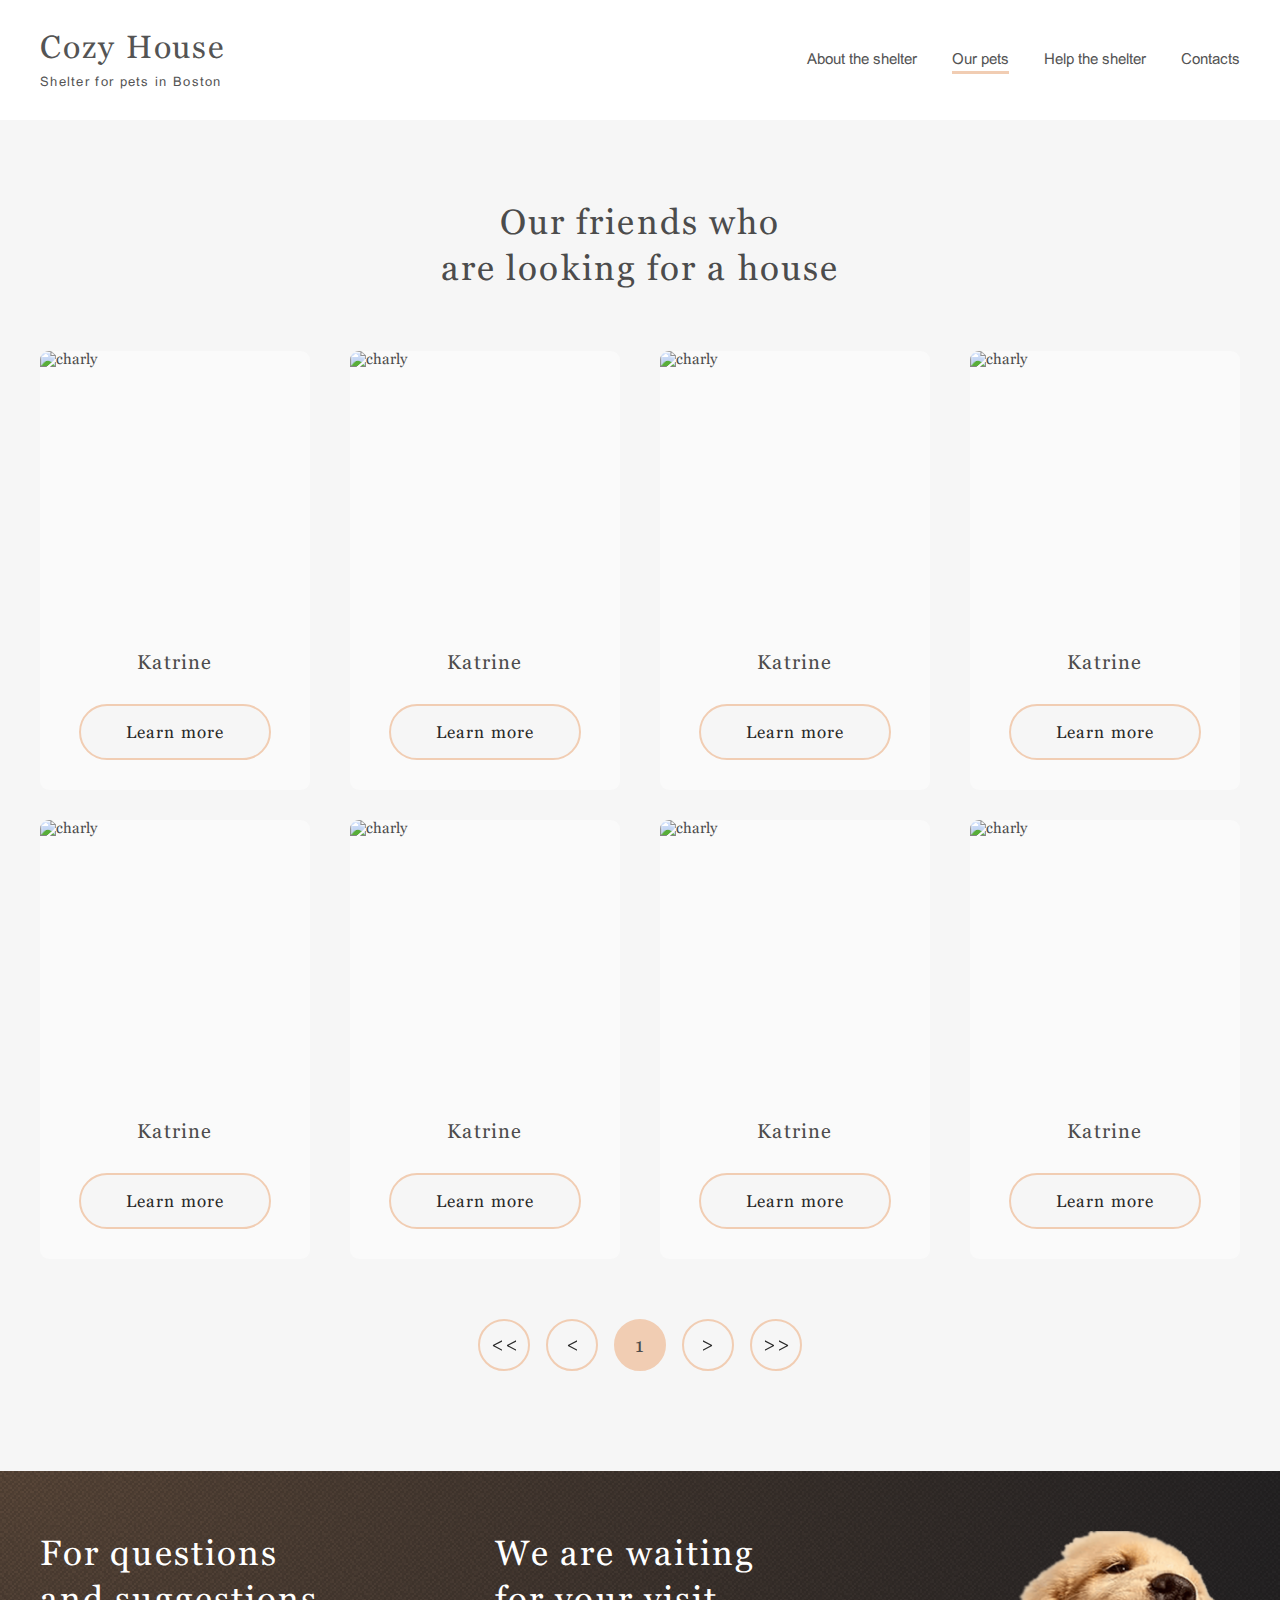
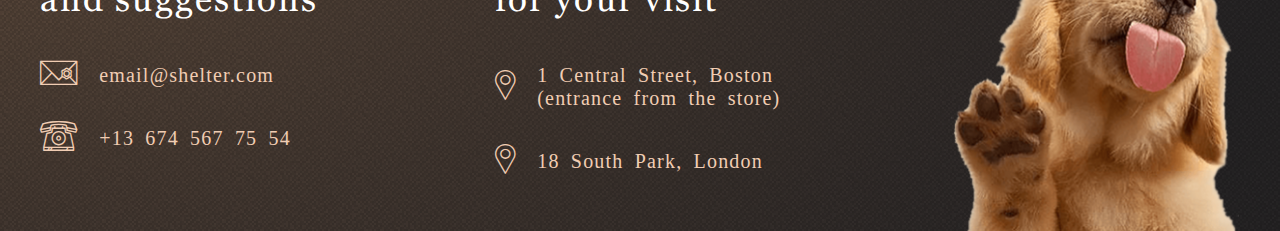
==== commit ce0fd628: "feat: implemented adding background to close popup button" ====
--- a/pages/pets/index.html
+++ b/pages/pets/index.html
@@ -23,8 +23,8 @@
 						<ul class="menu__list">
 							<li><a href="../main/index.html" class="menu__link">About the shelter</a></li>
 							<li><a href="#" class="menu__link active">Our pets</a></li>
-							<li><a href="#help" class="menu__link">Help the shelter</a></li>
-							<li><a href="#contacts" class="menu__link">Contacts</a></li>
+							<li><a href="../main/index.html#help" class="menu__link">Help the shelter</a></li>
+							<li><a href="../main/index.html#contacts" class="menu__link">Contacts</a></li>
 						</ul>
 					</nav>
 					<div class="menu__icon icon-menu">
--- a/pages/pets/style.css
+++ b/pages/pets/style.css
@@ -824,6 +824,31 @@
   margin: 0 auto;
 }
 
+.main .our-friends .animate {
+  -webkit-animation: switching 1s;
+          animation: switching 1s;
+  -webkit-transition: 1s ease;
+  transition: 1s ease;
+}
+
+@-webkit-keyframes switching {
+  0% {
+    opacity: 0;
+  }
+  100% {
+    opacity: 1;
+  }
+}
+
+@keyframes switching {
+  0% {
+    opacity: 0;
+  }
+  100% {
+    opacity: 1;
+  }
+}
+
 .main .pet-item {
   display: -webkit-box;
   display: -ms-flexbox;
@@ -837,6 +862,7 @@
           align-items: center;
   padding-bottom: 30px;
   background-color: #fafafa;
+  border-radius: 9px;
   cursor: pointer;
 }
 
@@ -858,6 +884,7 @@
   height: 100%;
   -o-object-fit: contain;
      object-fit: contain;
+  border-radius: 9px;
 }
 
 .main .pet-item__btn {
@@ -873,7 +900,13 @@
   transition: 0.3s ease;
 }
 
-.main .pet-item__btn:hover {
+.main .pet-item:hover {
+  background: #FFFFFF;
+  -webkit-box-shadow: 0px 2px 35px 14px rgba(13, 13, 13, 0.04);
+          box-shadow: 0px 2px 35px 14px rgba(13, 13, 13, 0.04);
+}
+
+.main .pet-item:hover .pet-item__btn {
   border-color: #fddcc4;
   background-color: #fddcc4;
 }
@@ -940,7 +973,8 @@
 
 .footer {
   padding: 60px 0 0 0;
-  background: radial-gradient(110.67% 538.64% at 5.73% 50%, #513d2f 0%, #1a1a1c 100%), #211f20;
+  background: url(../../assets/images/noise_transparent@2x.png), radial-gradient(100% 215.42% at 0% 0%, #5b483a 0%, #262425 100%), -webkit-gradient(linear, left bottom, left top, from(#211f20), to(#211f20));
+  background: url(../../assets/images/noise_transparent@2x.png), radial-gradient(100% 215.42% at 0% 0%, #5b483a 0%, #262425 100%), linear-gradient(0deg, #211f20, #211f20);
 }
 
 @media (max-width: 768px) {
